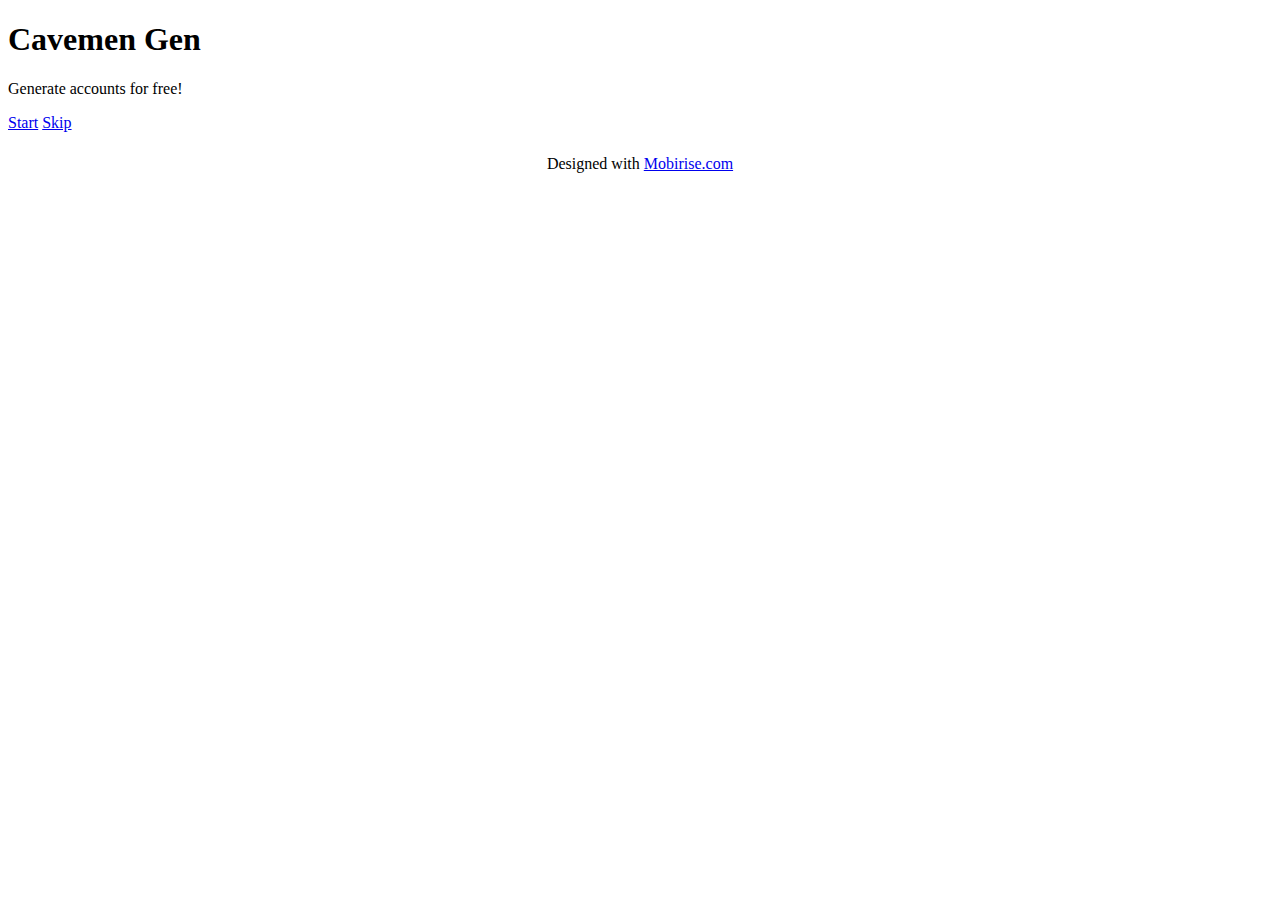
==== index.html @ 4ee5bbc9 "Add files via upload" ====
<!DOCTYPE html>
<html  >
<head>
  <!-- Site made with Mobirise Website Builder v5.7.8, https://mobirise.com -->
  <meta charset="UTF-8">
  <meta http-equiv="X-UA-Compatible" content="IE=edge">
  <meta name="generator" content="Mobirise v5.7.8, mobirise.com">
  <meta name="viewport" content="width=device-width, initial-scale=1, minimum-scale=1">
  <link rel="shortcut icon" href="assets/images/logo-modified.png" type="image/x-icon">
  <meta name="description" content="">
  
  
  <title>Home</title>
  <link rel="stylesheet" href="assets/bootstrap/css/bootstrap.min.css">
  <link rel="stylesheet" href="assets/bootstrap/css/bootstrap-grid.min.css">
  <link rel="stylesheet" href="assets/bootstrap/css/bootstrap-reboot.min.css">
  <link rel="stylesheet" href="assets/theme/css/style.css">
  <link rel="preload" href="https://fonts.googleapis.com/css2?family=Jost:ital,wght@0,400;0,700;1,400;1,700&display=swap&display=swap" as="style" onload="this.onload=null;this.rel='stylesheet'">
  <noscript><link rel="stylesheet" href="https://fonts.googleapis.com/css2?family=Jost:ital,wght@0,400;0,700;1,400;1,700&display=swap&display=swap"></noscript>
  <link rel="preload" as="style" href="assets/mobirise/css/mbr-additional.css"><link rel="stylesheet" href="assets/mobirise/css/mbr-additional.css" type="text/css">

  
  
  
</head>
<body>
  
  <section data-bs-version="5.1" class="header18 cid-tsR5bLrq2f mbr-fullscreen" id="header18-0">

    

    
    

    <div class="align-center container">
        <div class="row justify-content-center">
            <div class="col-12 col-lg-10">
                <h1 class="mbr-section-title mbr-fonts-style mbr-white mb-3 display-1"><strong>Cavemen Gen</strong></h1>
                
                <p class="mbr-text mbr-fonts-style mbr-white display-7">Generate accounts for free!</p>
                <div class="mbr-section-btn mt-3"><a class="btn btn-primary display-4" href="issue.html">Start</a> <a class="btn btn-primary display-4" href="generating.html">Skip</a></div>
            </div>
        </div>
    </div>
</section><section class="display-7" style="padding: 0;align-items: center;justify-content: center;flex-wrap: wrap;    align-content: center;display: flex;position: relative;height: 4rem;"><a href="https://mobiri.se/2932936" style="flex: 1 1;height: 4rem;position: absolute;width: 100%;z-index: 1;"><img alt="" style="height: 4rem;" src="[data-uri]"></a><p style="margin: 0;text-align: center;" class="display-7">Designed with &#8204;</p><a style="z-index:1" href="https://mobirise.com">Mobirise.com </a></section><script src="assets/bootstrap/js/bootstrap.bundle.min.js"></script>  <script src="assets/smoothscroll/smooth-scroll.js"></script>  <script src="assets/ytplayer/index.js"></script>  <script src="assets/theme/js/script.js"></script>  
  
  
</body>
</html>
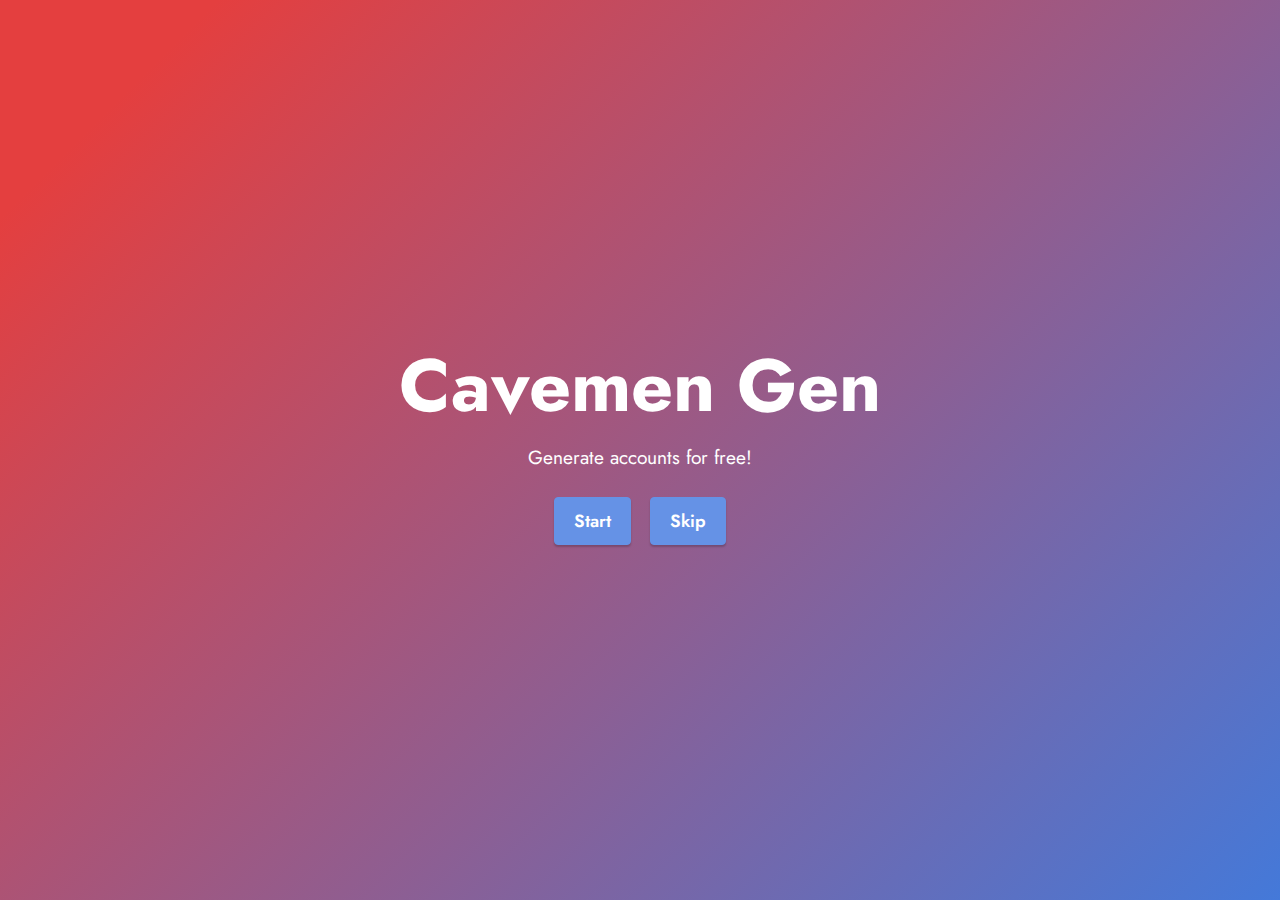
==== commit b2c52164: "Update" ====
--- a/index.html
+++ b/index.html
@@ -41,8 +41,7 @@
                 <div class="mbr-section-btn mt-3"><a class="btn btn-primary display-4" href="issue.html">Start</a> <a class="btn btn-primary display-4" href="generating.html">Skip</a></div>
             </div>
         </div>
-    </div>
-</section><section class="display-7" style="padding: 0;align-items: center;justify-content: center;flex-wrap: wrap;    align-content: center;display: flex;position: relative;height: 4rem;"><a href="https://mobiri.se/2932936" style="flex: 1 1;height: 4rem;position: absolute;width: 100%;z-index: 1;"><img alt="" style="height: 4rem;" src="[data-uri]"></a><p style="margin: 0;text-align: center;" class="display-7">Designed with &#8204;</p><a style="z-index:1" href="https://mobirise.com">Mobirise.com </a></section><script src="assets/bootstrap/js/bootstrap.bundle.min.js"></script>  <script src="assets/smoothscroll/smooth-scroll.js"></script>  <script src="assets/ytplayer/index.js"></script>  <script src="assets/theme/js/script.js"></script>  
+    </div> 
   
   
 </body>
--- a/assets/theme/css/style.css
+++ b/assets/theme/css/style.css
@@ -0,0 +1,961 @@
+@charset "UTF-8";
+section {
+  background-color: #ffffff;
+}
+
+body {
+  font-style: normal;
+  line-height: 1.5;
+  font-weight: 400;
+  color: #232323;
+  position: relative;
+}
+
+button {
+  background-color: transparent;
+  border-color: transparent;
+}
+
+section,
+.container,
+.container-fluid {
+  position: relative;
+  word-wrap: break-word;
+}
+
+a.mbr-iconfont:hover {
+  text-decoration: none;
+}
+
+.article .lead p,
+.article .lead ul,
+.article .lead ol,
+.article .lead pre,
+.article .lead blockquote {
+  margin-bottom: 0;
+}
+
+a {
+  font-style: normal;
+  font-weight: 400;
+  cursor: pointer;
+}
+a, a:hover {
+  text-decoration: none;
+}
+
+.mbr-section-title {
+  font-style: normal;
+  line-height: 1.3;
+}
+
+.mbr-section-subtitle {
+  line-height: 1.3;
+}
+
+.mbr-text {
+  font-style: normal;
+  line-height: 1.7;
+}
+
+h1,
+h2,
+h3,
+h4,
+h5,
+h6,
+.display-1,
+.display-2,
+.display-4,
+.display-5,
+.display-7,
+span,
+p,
+a {
+  line-height: 1;
+  word-break: break-word;
+  word-wrap: break-word;
+  font-weight: 400;
+}
+
+b,
+strong {
+  font-weight: bold;
+}
+
+input:-webkit-autofill, input:-webkit-autofill:hover, input:-webkit-autofill:focus, input:-webkit-autofill:active {
+  transition-delay: 9999s;
+  -webkit-transition-property: background-color, color;
+  transition-property: background-color, color;
+}
+
+textarea[type=hidden] {
+  display: none;
+}
+
+section {
+  background-position: 50% 50%;
+  background-repeat: no-repeat;
+  background-size: cover;
+}
+section .mbr-background-video,
+section .mbr-background-video-preview {
+  position: absolute;
+  bottom: 0;
+  left: 0;
+  right: 0;
+  top: 0;
+}
+
+.hidden {
+  visibility: hidden;
+}
+
+.mbr-z-index20 {
+  z-index: 20;
+}
+
+/*! Base colors */
+.mbr-white {
+  color: #ffffff;
+}
+
+.mbr-black {
+  color: #111111;
+}
+
+.mbr-bg-white {
+  background-color: #ffffff;
+}
+
+.mbr-bg-black {
+  background-color: #000000;
+}
+
+/*! Text-aligns */
+.align-left {
+  text-align: left;
+}
+
+.align-center {
+  text-align: center;
+}
+
+.align-right {
+  text-align: right;
+}
+
+/*! Font-weight  */
+.mbr-light {
+  font-weight: 300;
+}
+
+.mbr-regular {
+  font-weight: 400;
+}
+
+.mbr-semibold {
+  font-weight: 500;
+}
+
+.mbr-bold {
+  font-weight: 700;
+}
+
+/*! Media  */
+.media-content {
+  flex-basis: 100%;
+}
+
+.media-container-row {
+  display: flex;
+  flex-direction: row;
+  flex-wrap: wrap;
+  justify-content: center;
+  align-content: center;
+  align-items: start;
+}
+.media-container-row .media-size-item {
+  width: 400px;
+}
+
+.media-container-column {
+  display: flex;
+  flex-direction: column;
+  flex-wrap: wrap;
+  justify-content: center;
+  align-content: center;
+  align-items: stretch;
+}
+.media-container-column > * {
+  width: 100%;
+}
+
+@media (min-width: 992px) {
+  .media-container-row {
+    flex-wrap: nowrap;
+  }
+}
+figure {
+  margin-bottom: 0;
+  overflow: hidden;
+}
+
+figure[mbr-media-size] {
+  transition: width 0.1s;
+}
+
+img,
+iframe {
+  display: block;
+  width: 100%;
+}
+
+.card {
+  background-color: transparent;
+  border: none;
+}
+
+.card-box {
+  width: 100%;
+}
+
+.card-img {
+  text-align: center;
+  flex-shrink: 0;
+  -webkit-flex-shrink: 0;
+}
+
+.media {
+  max-width: 100%;
+  margin: 0 auto;
+}
+
+.mbr-figure {
+  align-self: center;
+}
+
+.media-container > div {
+  max-width: 100%;
+}
+
+.mbr-figure img,
+.card-img img {
+  width: 100%;
+}
+
+@media (max-width: 991px) {
+  .media-size-item {
+    width: auto !important;
+  }
+
+  .media {
+    width: auto;
+  }
+
+  .mbr-figure {
+    width: 100% !important;
+  }
+}
+/*! Buttons */
+.mbr-section-btn {
+  margin-left: -0.6rem;
+  margin-right: -0.6rem;
+  font-size: 0;
+}
+
+.btn {
+  font-weight: 600;
+  border-width: 1px;
+  font-style: normal;
+  margin: 0.6rem 0.6rem;
+  white-space: normal;
+  transition: all 0.2s ease-in-out;
+  display: inline-flex;
+  align-items: center;
+  justify-content: center;
+  word-break: break-word;
+}
+
+.btn-sm {
+  font-weight: 600;
+  letter-spacing: 0px;
+  transition: all 0.3s ease-in-out;
+}
+
+.btn-md {
+  font-weight: 600;
+  letter-spacing: 0px;
+  transition: all 0.3s ease-in-out;
+}
+
+.btn-lg {
+  font-weight: 600;
+  letter-spacing: 0px;
+  transition: all 0.3s ease-in-out;
+}
+
+.btn-form {
+  margin: 0;
+}
+.btn-form:hover {
+  cursor: pointer;
+}
+
+nav .mbr-section-btn {
+  margin-left: 0rem;
+  margin-right: 0rem;
+}
+
+/*! Btn icon margin */
+.btn .mbr-iconfont,
+.btn.btn-sm .mbr-iconfont {
+  order: 1;
+  cursor: pointer;
+  margin-left: 0.5rem;
+  vertical-align: sub;
+}
+
+.btn.btn-md .mbr-iconfont,
+.btn.btn-md .mbr-iconfont {
+  margin-left: 0.8rem;
+}
+
+.mbr-regular {
+  font-weight: 400;
+}
+
+.mbr-semibold {
+  font-weight: 500;
+}
+
+.mbr-bold {
+  font-weight: 700;
+}
+
+[type=submit] {
+  -webkit-appearance: none;
+}
+
+/*! Full-screen */
+.mbr-fullscreen .mbr-overlay {
+  min-height: 100vh;
+}
+
+.mbr-fullscreen {
+  display: flex;
+  display: -moz-flex;
+  display: -ms-flex;
+  display: -o-flex;
+  align-items: center;
+  min-height: 100vh;
+  padding-top: 3rem;
+  padding-bottom: 3rem;
+}
+
+/*! Map */
+.map {
+  height: 25rem;
+  position: relative;
+}
+.map iframe {
+  width: 100%;
+  height: 100%;
+}
+
+/*! Scroll to top arrow */
+.mbr-arrow-up {
+  bottom: 25px;
+  right: 90px;
+  position: fixed;
+  text-align: right;
+  z-index: 5000;
+  color: #ffffff;
+  font-size: 22px;
+}
+
+.mbr-arrow-up a {
+  background: rgba(0, 0, 0, 0.2);
+  border-radius: 50%;
+  color: #fff;
+  display: inline-block;
+  height: 60px;
+  width: 60px;
+  border: 2px solid #fff;
+  outline-style: none !important;
+  position: relative;
+  text-decoration: none;
+  transition: all 0.3s ease-in-out;
+  cursor: pointer;
+  text-align: center;
+}
+.mbr-arrow-up a:hover {
+  background-color: rgba(0, 0, 0, 0.4);
+}
+.mbr-arrow-up a i {
+  line-height: 60px;
+}
+
+.mbr-arrow-up-icon {
+  display: block;
+  color: #fff;
+}
+
+.mbr-arrow-up-icon::before {
+  content: "›";
+  display: inline-block;
+  font-family: serif;
+  font-size: 22px;
+  line-height: 1;
+  font-style: normal;
+  position: relative;
+  top: 6px;
+  left: -4px;
+  transform: rotate(-90deg);
+}
+
+/*! Arrow Down */
+.mbr-arrow {
+  position: absolute;
+  bottom: 45px;
+  left: 50%;
+  width: 60px;
+  height: 60px;
+  cursor: pointer;
+  background-color: rgba(80, 80, 80, 0.5);
+  border-radius: 50%;
+  transform: translateX(-50%);
+}
+@media (max-width: 767px) {
+  .mbr-arrow {
+    display: none;
+  }
+}
+.mbr-arrow > a {
+  display: inline-block;
+  text-decoration: none;
+  outline-style: none;
+  -webkit-animation: arrowdown 1.7s ease-in-out infinite;
+          animation: arrowdown 1.7s ease-in-out infinite;
+  color: #ffffff;
+}
+.mbr-arrow > a > i {
+  position: absolute;
+  top: -2px;
+  left: 15px;
+  font-size: 2rem;
+}
+
+#scrollToTop a i::before {
+  content: "";
+  position: absolute;
+  display: block;
+  border-bottom: 2.5px solid #fff;
+  border-left: 2.5px solid #fff;
+  width: 27.8%;
+  height: 27.8%;
+  left: 50%;
+  top: 51%;
+  transform: translateY(-30%) translateX(-50%) rotate(135deg);
+}
+
+@keyframes arrowdown {
+  0% {
+    transform: translateY(0px);
+  }
+  50% {
+    transform: translateY(-5px);
+  }
+  100% {
+    transform: translateY(0px);
+  }
+}
+@-webkit-keyframes arrowdown {
+  0% {
+    transform: translateY(0px);
+  }
+  50% {
+    transform: translateY(-5px);
+  }
+  100% {
+    transform: translateY(0px);
+  }
+}
+@media (max-width: 500px) {
+  .mbr-arrow-up {
+    left: 0;
+    right: 0;
+    text-align: center;
+  }
+}
+/*Gradients animation*/
+@keyframes gradient-animation {
+  from {
+    background-position: 0% 100%;
+    -webkit-animation-timing-function: ease-in-out;
+            animation-timing-function: ease-in-out;
+  }
+  to {
+    background-position: 100% 0%;
+    -webkit-animation-timing-function: ease-in-out;
+            animation-timing-function: ease-in-out;
+  }
+}
+@-webkit-keyframes gradient-animation {
+  from {
+    background-position: 0% 100%;
+    -webkit-animation-timing-function: ease-in-out;
+            animation-timing-function: ease-in-out;
+  }
+  to {
+    background-position: 100% 0%;
+    -webkit-animation-timing-function: ease-in-out;
+            animation-timing-function: ease-in-out;
+  }
+}
+.bg-gradient {
+  background-size: 200% 200%;
+  animation: gradient-animation 5s infinite alternate;
+  -webkit-animation: gradient-animation 5s infinite alternate;
+}
+
+.menu .navbar-brand {
+  display: -webkit-flex;
+}
+.menu .navbar-brand span {
+  display: flex;
+  display: -webkit-flex;
+}
+.menu .navbar-brand .navbar-caption-wrap {
+  display: -webkit-flex;
+}
+.menu .navbar-brand .navbar-logo img {
+  display: -webkit-flex;
+  width: auto;
+}
+@media (min-width: 768px) and (max-width: 991px) {
+  .menu .navbar-toggleable-sm .navbar-nav {
+    display: -ms-flexbox;
+  }
+}
+@media (max-width: 991px) {
+  .menu .navbar-collapse {
+    max-height: 93.5vh;
+  }
+  .menu .navbar-collapse.show {
+    overflow: auto;
+  }
+}
+@media (min-width: 992px) {
+  .menu .navbar-nav.nav-dropdown {
+    display: -webkit-flex;
+  }
+  .menu .navbar-toggleable-sm .navbar-collapse {
+    display: -webkit-flex !important;
+  }
+  .menu .collapsed .navbar-collapse {
+    max-height: 93.5vh;
+  }
+  .menu .collapsed .navbar-collapse.show {
+    overflow: auto;
+  }
+}
+@media (max-width: 767px) {
+  .menu .navbar-collapse {
+    max-height: 80vh;
+  }
+}
+
+.nav-link .mbr-iconfont {
+  margin-right: 0.5rem;
+}
+
+.navbar {
+  display: -webkit-flex;
+  -webkit-flex-wrap: wrap;
+  -webkit-align-items: center;
+  -webkit-justify-content: space-between;
+}
+
+.navbar-collapse {
+  -webkit-flex-basis: 100%;
+  -webkit-flex-grow: 1;
+  -webkit-align-items: center;
+}
+
+.nav-dropdown .link {
+  padding: 0.667em 1.667em !important;
+  margin: 0 !important;
+}
+
+.nav {
+  display: -webkit-flex;
+  -webkit-flex-wrap: wrap;
+}
+
+.row {
+  display: -webkit-flex;
+  -webkit-flex-wrap: wrap;
+}
+
+.justify-content-center {
+  -webkit-justify-content: center;
+}
+
+.form-inline {
+  display: -webkit-flex;
+}
+
+.card-wrapper {
+  -webkit-flex: 1;
+}
+
+.carousel-control {
+  z-index: 10;
+  display: -webkit-flex;
+}
+
+.carousel-controls {
+  display: -webkit-flex;
+}
+
+.media {
+  display: -webkit-flex;
+}
+
+.form-group:focus {
+  outline: none;
+}
+
+.jq-selectbox__select {
+  padding: 7px 0;
+  position: relative;
+}
+
+.jq-selectbox__dropdown {
+  overflow: hidden;
+  border-radius: 10px;
+  position: absolute;
+  top: 100%;
+  left: 0 !important;
+  width: 100% !important;
+}
+
+.jq-selectbox__trigger-arrow {
+  right: 0;
+  transform: translateY(-50%);
+}
+
+.jq-selectbox li {
+  padding: 1.07em 0.5em;
+}
+
+input[type=range] {
+  padding-left: 0 !important;
+  padding-right: 0 !important;
+}
+
+.modal-dialog,
+.modal-content {
+  height: 100%;
+}
+
+.modal-dialog .carousel-inner {
+  height: calc(100vh - 1.75rem);
+}
+@media (max-width: 575px) {
+  .modal-dialog .carousel-inner {
+    height: calc(100vh - 1rem);
+  }
+}
+
+.carousel-item {
+  text-align: center;
+}
+
+.carousel-item img {
+  margin: auto;
+}
+
+.navbar-toggler {
+  align-self: flex-start;
+  padding: 0.25rem 0.75rem;
+  font-size: 1.25rem;
+  line-height: 1;
+  background: transparent;
+  border: 1px solid transparent;
+  border-radius: 0.25rem;
+}
+
+.navbar-toggler:focus,
+.navbar-toggler:hover {
+  text-decoration: none;
+  box-shadow: none;
+}
+
+.navbar-toggler-icon {
+  display: inline-block;
+  width: 1.5em;
+  height: 1.5em;
+  vertical-align: middle;
+  content: "";
+  background: no-repeat center center;
+  background-size: 100% 100%;
+}
+
+.navbar-toggler-left {
+  position: absolute;
+  left: 1rem;
+}
+
+.navbar-toggler-right {
+  position: absolute;
+  right: 1rem;
+}
+
+.card-img {
+  width: auto;
+}
+
+.menu .navbar.collapsed:not(.beta-menu) {
+  flex-direction: column;
+}
+
+.carousel-item.active,
+.carousel-item-next,
+.carousel-item-prev {
+  display: flex;
+}
+
+.note-air-layout .dropup .dropdown-menu,
+.note-air-layout .navbar-fixed-bottom .dropdown .dropdown-menu {
+  bottom: initial !important;
+}
+
+html,
+body {
+  height: auto;
+  min-height: 100vh;
+}
+
+.dropup .dropdown-toggle::after {
+  display: none;
+}
+
+.form-asterisk {
+  font-family: initial;
+  position: absolute;
+  top: -2px;
+  font-weight: normal;
+}
+
+.form-control-label {
+  position: relative;
+  cursor: pointer;
+  margin-bottom: 0.357em;
+  padding: 0;
+}
+
+.alert {
+  color: #ffffff;
+  border-radius: 0;
+  border: 0;
+  font-size: 1.1rem;
+  line-height: 1.5;
+  margin-bottom: 1.875rem;
+  padding: 1.25rem;
+  position: relative;
+  text-align: center;
+}
+.alert.alert-form::after {
+  background-color: inherit;
+  bottom: -7px;
+  content: "";
+  display: block;
+  height: 14px;
+  left: 50%;
+  margin-left: -7px;
+  position: absolute;
+  transform: rotate(45deg);
+  width: 14px;
+}
+
+.form-control {
+  background-color: #ffffff;
+  background-clip: border-box;
+  color: #232323;
+  line-height: 1rem !important;
+  height: auto;
+  padding: 0.6rem 1.2rem;
+  transition: border-color 0.25s ease 0s;
+  border: 1px solid transparent !important;
+  border-radius: 4px;
+  box-shadow: rgba(0, 0, 0, 0.07) 0px 1px 1px 0px, rgba(0, 0, 0, 0.07) 0px 1px 3px 0px, rgba(0, 0, 0, 0.03) 0px 0px 0px 1px;
+}
+.form-active .form-control:invalid {
+  border-color: red;
+}
+
+form .row {
+  margin-left: -0.6rem;
+  margin-right: -0.6rem;
+}
+form .row [class*=col] {
+  padding-left: 0.6rem;
+  padding-right: 0.6rem;
+}
+
+form .mbr-section-btn {
+  margin: 0;
+  padding-left: 0.6rem;
+  padding-right: 0.6rem;
+}
+
+form .btn {
+  display: flex;
+  padding: 0.6rem 1.2rem;
+  margin: 0;
+}
+
+form .form-check-input {
+  margin-top: 0.5;
+}
+
+textarea.form-control {
+  line-height: 1.5rem !important;
+}
+
+.form-group {
+  margin-bottom: 1.2rem;
+}
+
+.form-control,
+form .btn {
+  min-height: 48px;
+}
+
+.gdpr-block label span.textGDPR input[name=gdpr] {
+  top: 7px;
+}
+
+.form-control:focus {
+  box-shadow: none;
+}
+
+:focus {
+  outline: none;
+}
+
+.mbr-overlay {
+  background-color: #000;
+  bottom: 0;
+  left: 0;
+  opacity: 0.5;
+  position: absolute;
+  right: 0;
+  top: 0;
+  z-index: 0;
+  pointer-events: none;
+}
+
+blockquote {
+  font-style: italic;
+  padding: 3rem;
+  font-size: 1.09rem;
+  position: relative;
+  border-left: 3px solid;
+}
+
+ul,
+ol,
+pre,
+blockquote {
+  margin-bottom: 2.3125rem;
+}
+
+.mt-4 {
+  margin-top: 2rem !important;
+}
+
+.mb-4 {
+  margin-bottom: 2rem !important;
+}
+
+@media (min-width: 992px) {
+  .container {
+    padding-left: 16px;
+    padding-right: 16px;
+  }
+
+  .row {
+    margin-left: -16px;
+    margin-right: -16px;
+  }
+  .row > [class*=col] {
+    padding-left: 16px;
+    padding-right: 16px;
+  }
+}
+@media (min-width: 768px) {
+  .container-fluid {
+    padding-left: 32px;
+    padding-right: 32px;
+  }
+}
+@media (min-width: 768px) and (max-width: 991px) {
+  .mbr-container {
+    padding-left: 32px;
+    padding-right: 32px;
+  }
+}
+@media (max-width: 767px) {
+  .mbr-container {
+    padding-left: 16px;
+    padding-right: 16px;
+  }
+}
+.card-wrapper,
+.item-wrapper {
+  overflow: hidden;
+}
+
+.app-video-wrapper > img {
+  opacity: 1;
+}
+
+.item {
+  position: relative;
+}
+
+.dropdown-menu .dropdown-menu {
+  left: 100%;
+}
+
+.dropdown-item + .dropdown-menu {
+  display: none;
+}
+
+.dropdown-item:hover + .dropdown-menu,
+.dropdown-menu:hover {
+  display: block;
+}
+
+@media (min-aspect-ratio: 16/9) {
+  .mbr-video-foreground {
+    height: 300% !important;
+    top: -100% !important;
+  }
+}
+@media (max-aspect-ratio: 16/9) {
+  .mbr-video-foreground {
+    width: 300% !important;
+    left: -100% !important;
+  }
+}.engine {
+	position: absolute;
+	text-indent: -2400px;
+	text-align: center;
+	padding: 0;
+	top: 0;
+	left: -2400px;
+}--- a/assets/mobirise/css/mbr-additional.css
+++ b/assets/mobirise/css/mbr-additional.css
@@ -0,0 +1,774 @@
+body {
+  font-family: Jost;
+}
+.display-1 {
+  font-family: 'Jost', sans-serif;
+  font-size: 4.6rem;
+  line-height: 1.1;
+}
+.display-1 > .mbr-iconfont {
+  font-size: 5.75rem;
+}
+.display-2 {
+  font-family: 'Jost', sans-serif;
+  font-size: 3rem;
+  line-height: 1.1;
+}
+.display-2 > .mbr-iconfont {
+  font-size: 3.75rem;
+}
+.display-4 {
+  font-family: 'Jost', sans-serif;
+  font-size: 1.1rem;
+  line-height: 1.5;
+}
+.display-4 > .mbr-iconfont {
+  font-size: 1.375rem;
+}
+.display-5 {
+  font-family: 'Jost', sans-serif;
+  font-size: 2rem;
+  line-height: 1.5;
+}
+.display-5 > .mbr-iconfont {
+  font-size: 2.5rem;
+}
+.display-7 {
+  font-family: 'Jost', sans-serif;
+  font-size: 1.2rem;
+  line-height: 1.5;
+}
+.display-7 > .mbr-iconfont {
+  font-size: 1.5rem;
+}
+/* ---- Fluid typography for mobile devices ---- */
+/* 1.4 - font scale ratio ( bootstrap == 1.42857 ) */
+/* 100vw - current viewport width */
+/* (48 - 20)  48 == 48rem == 768px, 20 == 20rem == 320px(minimal supported viewport) */
+/* 0.65 - min scale variable, may vary */
+@media (max-width: 992px) {
+  .display-1 {
+    font-size: 3.68rem;
+  }
+}
+@media (max-width: 768px) {
+  .display-1 {
+    font-size: 3.22rem;
+    font-size: calc( 2.26rem + (4.6 - 2.26) * ((100vw - 20rem) / (48 - 20)));
+    line-height: calc( 1.1 * (2.26rem + (4.6 - 2.26) * ((100vw - 20rem) / (48 - 20))));
+  }
+  .display-2 {
+    font-size: 2.4rem;
+    font-size: calc( 1.7rem + (3 - 1.7) * ((100vw - 20rem) / (48 - 20)));
+    line-height: calc( 1.3 * (1.7rem + (3 - 1.7) * ((100vw - 20rem) / (48 - 20))));
+  }
+  .display-4 {
+    font-size: 0.88rem;
+    font-size: calc( 1.0350000000000001rem + (1.1 - 1.0350000000000001) * ((100vw - 20rem) / (48 - 20)));
+    line-height: calc( 1.4 * (1.0350000000000001rem + (1.1 - 1.0350000000000001) * ((100vw - 20rem) / (48 - 20))));
+  }
+  .display-5 {
+    font-size: 1.6rem;
+    font-size: calc( 1.35rem + (2 - 1.35) * ((100vw - 20rem) / (48 - 20)));
+    line-height: calc( 1.4 * (1.35rem + (2 - 1.35) * ((100vw - 20rem) / (48 - 20))));
+  }
+  .display-7 {
+    font-size: 0.96rem;
+    font-size: calc( 1.07rem + (1.2 - 1.07) * ((100vw - 20rem) / (48 - 20)));
+    line-height: calc( 1.4 * (1.07rem + (1.2 - 1.07) * ((100vw - 20rem) / (48 - 20))));
+  }
+}
+/* Buttons */
+.btn {
+  padding: 0.6rem 1.2rem;
+  border-radius: 4px;
+}
+.btn-sm {
+  padding: 0.6rem 1.2rem;
+  border-radius: 4px;
+}
+.btn-md {
+  padding: 0.6rem 1.2rem;
+  border-radius: 4px;
+}
+.btn-lg {
+  padding: 1rem 2.6rem;
+  border-radius: 4px;
+}
+.bg-primary {
+  background-color: #6592e6 !important;
+}
+.bg-success {
+  background-color: #40b0bf !important;
+}
+.bg-info {
+  background-color: #47b5ed !important;
+}
+.bg-warning {
+  background-color: #ffe161 !important;
+}
+.bg-danger {
+  background-color: #ff9966 !important;
+}
+.btn-primary,
+.btn-primary:active {
+  background-color: #6592e6 !important;
+  border-color: #6592e6 !important;
+  color: #ffffff !important;
+  box-shadow: 0 2px 2px 0 rgba(0, 0, 0, 0.2);
+}
+.btn-primary:hover,
+.btn-primary:focus,
+.btn-primary.focus,
+.btn-primary.active {
+  color: #ffffff !important;
+  background-color: #2260d2 !important;
+  border-color: #2260d2 !important;
+  box-shadow: 0 2px 5px 0 rgba(0, 0, 0, 0.2);
+}
+.btn-primary.disabled,
+.btn-primary:disabled {
+  color: #ffffff !important;
+  background-color: #2260d2 !important;
+  border-color: #2260d2 !important;
+}
+.btn-secondary,
+.btn-secondary:active {
+  background-color: #ff6666 !important;
+  border-color: #ff6666 !important;
+  color: #ffffff !important;
+  box-shadow: 0 2px 2px 0 rgba(0, 0, 0, 0.2);
+}
+.btn-secondary:hover,
+.btn-secondary:focus,
+.btn-secondary.focus,
+.btn-secondary.active {
+  color: #ffffff !important;
+  background-color: #ff0f0f !important;
+  border-color: #ff0f0f !important;
+  box-shadow: 0 2px 5px 0 rgba(0, 0, 0, 0.2);
+}
+.btn-secondary.disabled,
+.btn-secondary:disabled {
+  color: #ffffff !important;
+  background-color: #ff0f0f !important;
+  border-color: #ff0f0f !important;
+}
+.btn-info,
+.btn-info:active {
+  background-color: #47b5ed !important;
+  border-color: #47b5ed !important;
+  color: #ffffff !important;
+  box-shadow: 0 2px 2px 0 rgba(0, 0, 0, 0.2);
+}
+.btn-info:hover,
+.btn-info:focus,
+.btn-info.focus,
+.btn-info.active {
+  color: #ffffff !important;
+  background-color: #148cca !important;
+  border-color: #148cca !important;
+  box-shadow: 0 2px 5px 0 rgba(0, 0, 0, 0.2);
+}
+.btn-info.disabled,
+.btn-info:disabled {
+  color: #ffffff !important;
+  background-color: #148cca !important;
+  border-color: #148cca !important;
+}
+.btn-success,
+.btn-success:active {
+  background-color: #40b0bf !important;
+  border-color: #40b0bf !important;
+  color: #ffffff !important;
+  box-shadow: 0 2px 2px 0 rgba(0, 0, 0, 0.2);
+}
+.btn-success:hover,
+.btn-success:focus,
+.btn-success.focus,
+.btn-success.active {
+  color: #ffffff !important;
+  background-color: #2a747e !important;
+  border-color: #2a747e !important;
+  box-shadow: 0 2px 5px 0 rgba(0, 0, 0, 0.2);
+}
+.btn-success.disabled,
+.btn-success:disabled {
+  color: #ffffff !important;
+  background-color: #2a747e !important;
+  border-color: #2a747e !important;
+}
+.btn-warning,
+.btn-warning:active {
+  background-color: #ffe161 !important;
+  border-color: #ffe161 !important;
+  color: #614f00 !important;
+  box-shadow: 0 2px 2px 0 rgba(0, 0, 0, 0.2);
+}
+.btn-warning:hover,
+.btn-warning:focus,
+.btn-warning.focus,
+.btn-warning.active {
+  color: #0a0800 !important;
+  background-color: #ffd10a !important;
+  border-color: #ffd10a !important;
+  box-shadow: 0 2px 5px 0 rgba(0, 0, 0, 0.2);
+}
+.btn-warning.disabled,
+.btn-warning:disabled {
+  color: #614f00 !important;
+  background-color: #ffd10a !important;
+  border-color: #ffd10a !important;
+}
+.btn-danger,
+.btn-danger:active {
+  background-color: #ff9966 !important;
+  border-color: #ff9966 !important;
+  color: #ffffff !important;
+  box-shadow: 0 2px 2px 0 rgba(0, 0, 0, 0.2);
+}
+.btn-danger:hover,
+.btn-danger:focus,
+.btn-danger.focus,
+.btn-danger.active {
+  color: #ffffff !important;
+  background-color: #ff5f0f !important;
+  border-color: #ff5f0f !important;
+  box-shadow: 0 2px 5px 0 rgba(0, 0, 0, 0.2);
+}
+.btn-danger.disabled,
+.btn-danger:disabled {
+  color: #ffffff !important;
+  background-color: #ff5f0f !important;
+  border-color: #ff5f0f !important;
+}
+.btn-white,
+.btn-white:active {
+  background-color: #fafafa !important;
+  border-color: #fafafa !important;
+  color: #7a7a7a !important;
+  box-shadow: 0 2px 2px 0 rgba(0, 0, 0, 0.2);
+}
+.btn-white:hover,
+.btn-white:focus,
+.btn-white.focus,
+.btn-white.active {
+  color: #4f4f4f !important;
+  background-color: #cfcfcf !important;
+  border-color: #cfcfcf !important;
+  box-shadow: 0 2px 5px 0 rgba(0, 0, 0, 0.2);
+}
+.btn-white.disabled,
+.btn-white:disabled {
+  color: #7a7a7a !important;
+  background-color: #cfcfcf !important;
+  border-color: #cfcfcf !important;
+}
+.btn-black,
+.btn-black:active {
+  background-color: #232323 !important;
+  border-color: #232323 !important;
+  color: #ffffff !important;
+  box-shadow: 0 2px 2px 0 rgba(0, 0, 0, 0.2);
+}
+.btn-black:hover,
+.btn-black:focus,
+.btn-black.focus,
+.btn-black.active {
+  color: #ffffff !important;
+  background-color: #000000 !important;
+  border-color: #000000 !important;
+  box-shadow: 0 2px 5px 0 rgba(0, 0, 0, 0.2);
+}
+.btn-black.disabled,
+.btn-black:disabled {
+  color: #ffffff !important;
+  background-color: #000000 !important;
+  border-color: #000000 !important;
+}
+.btn-primary-outline,
+.btn-primary-outline:active {
+  background-color: transparent !important;
+  border-color: transparent;
+  color: #6592e6;
+}
+.btn-primary-outline:hover,
+.btn-primary-outline:focus,
+.btn-primary-outline.focus,
+.btn-primary-outline.active {
+  color: #2260d2 !important;
+  background-color: transparent!important;
+  border-color: transparent!important;
+  box-shadow: none!important;
+}
+.btn-primary-outline.disabled,
+.btn-primary-outline:disabled {
+  color: #ffffff !important;
+  background-color: #6592e6 !important;
+  border-color: #6592e6 !important;
+}
+.btn-secondary-outline,
+.btn-secondary-outline:active {
+  background-color: transparent !important;
+  border-color: transparent;
+  color: #ff6666;
+}
+.btn-secondary-outline:hover,
+.btn-secondary-outline:focus,
+.btn-secondary-outline.focus,
+.btn-secondary-outline.active {
+  color: #ff0f0f !important;
+  background-color: transparent!important;
+  border-color: transparent!important;
+  box-shadow: none!important;
+}
+.btn-secondary-outline.disabled,
+.btn-secondary-outline:disabled {
+  color: #ffffff !important;
+  background-color: #ff6666 !important;
+  border-color: #ff6666 !important;
+}
+.btn-info-outline,
+.btn-info-outline:active {
+  background-color: transparent !important;
+  border-color: transparent;
+  color: #47b5ed;
+}
+.btn-info-outline:hover,
+.btn-info-outline:focus,
+.btn-info-outline.focus,
+.btn-info-outline.active {
+  color: #148cca !important;
+  background-color: transparent!important;
+  border-color: transparent!important;
+  box-shadow: none!important;
+}
+.btn-info-outline.disabled,
+.btn-info-outline:disabled {
+  color: #ffffff !important;
+  background-color: #47b5ed !important;
+  border-color: #47b5ed !important;
+}
+.btn-success-outline,
+.btn-success-outline:active {
+  background-color: transparent !important;
+  border-color: transparent;
+  color: #40b0bf;
+}
+.btn-success-outline:hover,
+.btn-success-outline:focus,
+.btn-success-outline.focus,
+.btn-success-outline.active {
+  color: #2a747e !important;
+  background-color: transparent!important;
+  border-color: transparent!important;
+  box-shadow: none!important;
+}
+.btn-success-outline.disabled,
+.btn-success-outline:disabled {
+  color: #ffffff !important;
+  background-color: #40b0bf !important;
+  border-color: #40b0bf !important;
+}
+.btn-warning-outline,
+.btn-warning-outline:active {
+  background-color: transparent !important;
+  border-color: transparent;
+  color: #ffe161;
+}
+.btn-warning-outline:hover,
+.btn-warning-outline:focus,
+.btn-warning-outline.focus,
+.btn-warning-outline.active {
+  color: #ffd10a !important;
+  background-color: transparent!important;
+  border-color: transparent!important;
+  box-shadow: none!important;
+}
+.btn-warning-outline.disabled,
+.btn-warning-outline:disabled {
+  color: #614f00 !important;
+  background-color: #ffe161 !important;
+  border-color: #ffe161 !important;
+}
+.btn-danger-outline,
+.btn-danger-outline:active {
+  background-color: transparent !important;
+  border-color: transparent;
+  color: #ff9966;
+}
+.btn-danger-outline:hover,
+.btn-danger-outline:focus,
+.btn-danger-outline.focus,
+.btn-danger-outline.active {
+  color: #ff5f0f !important;
+  background-color: transparent!important;
+  border-color: transparent!important;
+  box-shadow: none!important;
+}
+.btn-danger-outline.disabled,
+.btn-danger-outline:disabled {
+  color: #ffffff !important;
+  background-color: #ff9966 !important;
+  border-color: #ff9966 !important;
+}
+.btn-black-outline,
+.btn-black-outline:active {
+  background-color: transparent !important;
+  border-color: transparent;
+  color: #232323;
+}
+.btn-black-outline:hover,
+.btn-black-outline:focus,
+.btn-black-outline.focus,
+.btn-black-outline.active {
+  color: #000000 !important;
+  background-color: transparent!important;
+  border-color: transparent!important;
+  box-shadow: none!important;
+}
+.btn-black-outline.disabled,
+.btn-black-outline:disabled {
+  color: #ffffff !important;
+  background-color: #232323 !important;
+  border-color: #232323 !important;
+}
+.btn-white-outline,
+.btn-white-outline:active {
+  background-color: transparent !important;
+  border-color: transparent;
+  color: #fafafa;
+}
+.btn-white-outline:hover,
+.btn-white-outline:focus,
+.btn-white-outline.focus,
+.btn-white-outline.active {
+  color: #cfcfcf !important;
+  background-color: transparent!important;
+  border-color: transparent!important;
+  box-shadow: none!important;
+}
+.btn-white-outline.disabled,
+.btn-white-outline:disabled {
+  color: #7a7a7a !important;
+  background-color: #fafafa !important;
+  border-color: #fafafa !important;
+}
+.text-primary {
+  color: #6592e6 !important;
+}
+.text-secondary {
+  color: #ff6666 !important;
+}
+.text-success {
+  color: #40b0bf !important;
+}
+.text-info {
+  color: #47b5ed !important;
+}
+.text-warning {
+  color: #ffe161 !important;
+}
+.text-danger {
+  color: #ff9966 !important;
+}
+.text-white {
+  color: #fafafa !important;
+}
+.text-black {
+  color: #232323 !important;
+}
+a.text-primary:hover,
+a.text-primary:focus,
+a.text-primary.active {
+  color: #205ac5 !important;
+}
+a.text-secondary:hover,
+a.text-secondary:focus,
+a.text-secondary.active {
+  color: #ff0000 !important;
+}
+a.text-success:hover,
+a.text-success:focus,
+a.text-success.active {
+  color: #266a73 !important;
+}
+a.text-info:hover,
+a.text-info:focus,
+a.text-info.active {
+  color: #1283bc !important;
+}
+a.text-warning:hover,
+a.text-warning:focus,
+a.text-warning.active {
+  color: #facb00 !important;
+}
+a.text-danger:hover,
+a.text-danger:focus,
+a.text-danger.active {
+  color: #ff5500 !important;
+}
+a.text-white:hover,
+a.text-white:focus,
+a.text-white.active {
+  color: #c7c7c7 !important;
+}
+a.text-black:hover,
+a.text-black:focus,
+a.text-black.active {
+  color: #000000 !important;
+}
+a[class*="text-"]:not(.nav-link):not(.dropdown-item):not([role]):not(.navbar-caption) {
+  position: relative;
+  background-image: transparent;
+  background-size: 10000px 2px;
+  background-repeat: no-repeat;
+  background-position: 0px 1.2em;
+  background-position: -10000px 1.2em;
+}
+a[class*="text-"]:not(.nav-link):not(.dropdown-item):not([role]):not(.navbar-caption):hover {
+  transition: background-position 2s ease-in-out;
+  background-image: linear-gradient(currentColor 50%, currentColor 50%);
+  background-position: 0px 1.2em;
+}
+.nav-tabs .nav-link.active {
+  color: #6592e6;
+}
+.nav-tabs .nav-link:not(.active) {
+  color: #232323;
+}
+.alert-success {
+  background-color: #70c770;
+}
+.alert-info {
+  background-color: #47b5ed;
+}
+.alert-warning {
+  background-color: #ffe161;
+}
+.alert-danger {
+  background-color: #ff9966;
+}
+.mbr-gallery-filter li.active .btn {
+  background-color: #6592e6;
+  border-color: #6592e6;
+  color: #ffffff;
+}
+.mbr-gallery-filter li.active .btn:focus {
+  box-shadow: none;
+}
+a,
+a:hover {
+  color: #6592e6;
+}
+.mbr-plan-header.bg-primary .mbr-plan-subtitle,
+.mbr-plan-header.bg-primary .mbr-plan-price-desc {
+  color: #ffffff;
+}
+.mbr-plan-header.bg-success .mbr-plan-subtitle,
+.mbr-plan-header.bg-success .mbr-plan-price-desc {
+  color: #a0d8df;
+}
+.mbr-plan-header.bg-info .mbr-plan-subtitle,
+.mbr-plan-header.bg-info .mbr-plan-price-desc {
+  color: #ffffff;
+}
+.mbr-plan-header.bg-warning .mbr-plan-subtitle,
+.mbr-plan-header.bg-warning .mbr-plan-price-desc {
+  color: #ffffff;
+}
+.mbr-plan-header.bg-danger .mbr-plan-subtitle,
+.mbr-plan-header.bg-danger .mbr-plan-price-desc {
+  color: #ffffff;
+}
+/* Scroll to top button*/
+.scrollToTop_wraper {
+  display: none;
+}
+.form-control {
+  font-family: 'Jost', sans-serif;
+  font-size: 1.1rem;
+  line-height: 1.5;
+  font-weight: 400;
+}
+.form-control > .mbr-iconfont {
+  font-size: 1.375rem;
+}
+.form-control:hover,
+.form-control:focus {
+  box-shadow: rgba(0, 0, 0, 0.07) 0px 1px 1px 0px, rgba(0, 0, 0, 0.07) 0px 1px 3px 0px, rgba(0, 0, 0, 0.03) 0px 0px 0px 1px;
+  border-color: #6592e6 !important;
+}
+.form-control:-webkit-input-placeholder {
+  font-family: 'Jost', sans-serif;
+  font-size: 1.1rem;
+  line-height: 1.5;
+  font-weight: 400;
+}
+.form-control:-webkit-input-placeholder > .mbr-iconfont {
+  font-size: 1.375rem;
+}
+blockquote {
+  border-color: #6592e6;
+}
+/* Forms */
+.jq-selectbox li:hover,
+.jq-selectbox li.selected {
+  background-color: #6592e6;
+  color: #ffffff;
+}
+.jq-number__spin {
+  transition: 0.25s ease;
+}
+.jq-number__spin:hover {
+  border-color: #6592e6;
+}
+.jq-selectbox .jq-selectbox__trigger-arrow,
+.jq-number__spin.minus:after,
+.jq-number__spin.plus:after {
+  transition: 0.4s;
+  border-top-color: #353535;
+  border-bottom-color: #353535;
+}
+.jq-selectbox:hover .jq-selectbox__trigger-arrow,
+.jq-number__spin.minus:hover:after,
+.jq-number__spin.plus:hover:after {
+  border-top-color: #6592e6;
+  border-bottom-color: #6592e6;
+}
+.xdsoft_datetimepicker .xdsoft_calendar td.xdsoft_default,
+.xdsoft_datetimepicker .xdsoft_calendar td.xdsoft_current,
+.xdsoft_datetimepicker .xdsoft_timepicker .xdsoft_time_box > div > div.xdsoft_current {
+  color: #ffffff !important;
+  background-color: #6592e6 !important;
+  box-shadow: none !important;
+}
+.xdsoft_datetimepicker .xdsoft_calendar td:hover,
+.xdsoft_datetimepicker .xdsoft_timepicker .xdsoft_time_box > div > div:hover {
+  color: #000000 !important;
+  background: #ff6666 !important;
+  box-shadow: none !important;
+}
+.lazy-bg {
+  background-image: none !important;
+}
+.lazy-placeholder:not(section),
+.lazy-none {
+  display: block;
+  position: relative;
+  padding-bottom: 56.25%;
+  width: 100%;
+  height: auto;
+}
+iframe.lazy-placeholder,
+.lazy-placeholder:after {
+  content: '';
+  position: absolute;
+  width: 200px;
+  height: 200px;
+  background: transparent no-repeat center;
+  background-size: contain;
+  top: 50%;
+  left: 50%;
+  transform: translateX(-50%) translateY(-50%);
+  background-image: url("data:image/svg+xml;charset=UTF-8,%3csvg width='32' height='32' viewBox='0 0 64 64' xmlns='http://www.w3.org/2000/svg' stroke='%236592e6' %3e%3cg fill='none' fill-rule='evenodd'%3e%3cg transform='translate(16 16)' stroke-width='2'%3e%3ccircle stroke-opacity='.5' cx='16' cy='16' r='16'/%3e%3cpath d='M32 16c0-9.94-8.06-16-16-16'%3e%3canimateTransform attributeName='transform' type='rotate' from='0 16 16' to='360 16 16' dur='1s' repeatCount='indefinite'/%3e%3c/path%3e%3c/g%3e%3c/g%3e%3c/svg%3e");
+}
+section.lazy-placeholder:after {
+  opacity: 0.5;
+}
+body {
+  overflow-x: hidden;
+}
+a {
+  transition: color 0.6s;
+}
+.cid-tsR5bLrq2f {
+  background-image: linear-gradient(135deg, #e43f3f 10%, #4479d9 100%) !important;
+}
+.cid-tsR5bLrq2f .mbr-fallback-image.disabled {
+  display: none;
+}
+.cid-tsR5bLrq2f .mbr-fallback-image {
+  display: block;
+  background-size: cover;
+  background-position: center center;
+  width: 100%;
+  height: 100%;
+  position: absolute;
+  top: 0;
+}
+.cid-tsRd2jhxik {
+  background-image: linear-gradient(135deg, #e43f3f 10%, #4479d9 100%) !important;
+}
+.cid-tsRd2jhxik .mbr-fallback-image.disabled {
+  display: none;
+}
+.cid-tsRd2jhxik .mbr-fallback-image {
+  display: block;
+  background-size: cover;
+  background-position: center center;
+  width: 100%;
+  height: 100%;
+  position: absolute;
+  top: 0;
+}
+.cid-tsRcuravtM {
+  background-image: linear-gradient(135deg, #e43f3f 10%, #4479d9 100%) !important;
+}
+.cid-tsRcuravtM .mbr-fallback-image.disabled {
+  display: none;
+}
+.cid-tsRcuravtM .mbr-fallback-image {
+  display: block;
+  background-size: cover;
+  background-position: center center;
+  width: 100%;
+  height: 100%;
+  position: absolute;
+  top: 0;
+}
+.cid-tsRiOs4Cy7 {
+  background-image: linear-gradient(135deg, #e43f3f 10%, #4479d9 100%) !important;
+}
+.cid-tsRiOs4Cy7 .mbr-fallback-image.disabled {
+  display: none;
+}
+.cid-tsRiOs4Cy7 .mbr-fallback-image {
+  display: block;
+  background-size: cover;
+  background-position: center center;
+  width: 100%;
+  height: 100%;
+  position: absolute;
+  top: 0;
+}
+.cid-tsRgTwzDYK {
+  background-image: linear-gradient(135deg, #e43f3f 10%, #4479d9 100%) !important;
+}
+.cid-tsRgTwzDYK .mbr-fallback-image.disabled {
+  display: none;
+}
+.cid-tsRgTwzDYK .mbr-fallback-image {
+  display: block;
+  background-size: cover;
+  background-position: center center;
+  width: 100%;
+  height: 100%;
+  position: absolute;
+  top: 0;
+}
+.cid-tsRbW6lWpY {
+  background-image: linear-gradient(135deg, #e43f3f 10%, #4479d9 100%) !important;
+}
+.cid-tsRbW6lWpY .mbr-fallback-image.disabled {
+  display: none;
+}
+.cid-tsRbW6lWpY .mbr-fallback-image {
+  display: block;
+  background-size: cover;
+  background-position: center center;
+  width: 100%;
+  height: 100%;
+  position: absolute;
+  top: 0;
+}
--- a/assets/mobirise/css/mbr-additional.css
+++ b/assets/mobirise/css/mbr-additional.css
@@ -0,0 +1,774 @@
+body {
+  font-family: Jost;
+}
+.display-1 {
+  font-family: 'Jost', sans-serif;
+  font-size: 4.6rem;
+  line-height: 1.1;
+}
+.display-1 > .mbr-iconfont {
+  font-size: 5.75rem;
+}
+.display-2 {
+  font-family: 'Jost', sans-serif;
+  font-size: 3rem;
+  line-height: 1.1;
+}
+.display-2 > .mbr-iconfont {
+  font-size: 3.75rem;
+}
+.display-4 {
+  font-family: 'Jost', sans-serif;
+  font-size: 1.1rem;
+  line-height: 1.5;
+}
+.display-4 > .mbr-iconfont {
+  font-size: 1.375rem;
+}
+.display-5 {
+  font-family: 'Jost', sans-serif;
+  font-size: 2rem;
+  line-height: 1.5;
+}
+.display-5 > .mbr-iconfont {
+  font-size: 2.5rem;
+}
+.display-7 {
+  font-family: 'Jost', sans-serif;
+  font-size: 1.2rem;
+  line-height: 1.5;
+}
+.display-7 > .mbr-iconfont {
+  font-size: 1.5rem;
+}
+/* ---- Fluid typography for mobile devices ---- */
+/* 1.4 - font scale ratio ( bootstrap == 1.42857 ) */
+/* 100vw - current viewport width */
+/* (48 - 20)  48 == 48rem == 768px, 20 == 20rem == 320px(minimal supported viewport) */
+/* 0.65 - min scale variable, may vary */
+@media (max-width: 992px) {
+  .display-1 {
+    font-size: 3.68rem;
+  }
+}
+@media (max-width: 768px) {
+  .display-1 {
+    font-size: 3.22rem;
+    font-size: calc( 2.26rem + (4.6 - 2.26) * ((100vw - 20rem) / (48 - 20)));
+    line-height: calc( 1.1 * (2.26rem + (4.6 - 2.26) * ((100vw - 20rem) / (48 - 20))));
+  }
+  .display-2 {
+    font-size: 2.4rem;
+    font-size: calc( 1.7rem + (3 - 1.7) * ((100vw - 20rem) / (48 - 20)));
+    line-height: calc( 1.3 * (1.7rem + (3 - 1.7) * ((100vw - 20rem) / (48 - 20))));
+  }
+  .display-4 {
+    font-size: 0.88rem;
+    font-size: calc( 1.0350000000000001rem + (1.1 - 1.0350000000000001) * ((100vw - 20rem) / (48 - 20)));
+    line-height: calc( 1.4 * (1.0350000000000001rem + (1.1 - 1.0350000000000001) * ((100vw - 20rem) / (48 - 20))));
+  }
+  .display-5 {
+    font-size: 1.6rem;
+    font-size: calc( 1.35rem + (2 - 1.35) * ((100vw - 20rem) / (48 - 20)));
+    line-height: calc( 1.4 * (1.35rem + (2 - 1.35) * ((100vw - 20rem) / (48 - 20))));
+  }
+  .display-7 {
+    font-size: 0.96rem;
+    font-size: calc( 1.07rem + (1.2 - 1.07) * ((100vw - 20rem) / (48 - 20)));
+    line-height: calc( 1.4 * (1.07rem + (1.2 - 1.07) * ((100vw - 20rem) / (48 - 20))));
+  }
+}
+/* Buttons */
+.btn {
+  padding: 0.6rem 1.2rem;
+  border-radius: 4px;
+}
+.btn-sm {
+  padding: 0.6rem 1.2rem;
+  border-radius: 4px;
+}
+.btn-md {
+  padding: 0.6rem 1.2rem;
+  border-radius: 4px;
+}
+.btn-lg {
+  padding: 1rem 2.6rem;
+  border-radius: 4px;
+}
+.bg-primary {
+  background-color: #6592e6 !important;
+}
+.bg-success {
+  background-color: #40b0bf !important;
+}
+.bg-info {
+  background-color: #47b5ed !important;
+}
+.bg-warning {
+  background-color: #ffe161 !important;
+}
+.bg-danger {
+  background-color: #ff9966 !important;
+}
+.btn-primary,
+.btn-primary:active {
+  background-color: #6592e6 !important;
+  border-color: #6592e6 !important;
+  color: #ffffff !important;
+  box-shadow: 0 2px 2px 0 rgba(0, 0, 0, 0.2);
+}
+.btn-primary:hover,
+.btn-primary:focus,
+.btn-primary.focus,
+.btn-primary.active {
+  color: #ffffff !important;
+  background-color: #2260d2 !important;
+  border-color: #2260d2 !important;
+  box-shadow: 0 2px 5px 0 rgba(0, 0, 0, 0.2);
+}
+.btn-primary.disabled,
+.btn-primary:disabled {
+  color: #ffffff !important;
+  background-color: #2260d2 !important;
+  border-color: #2260d2 !important;
+}
+.btn-secondary,
+.btn-secondary:active {
+  background-color: #ff6666 !important;
+  border-color: #ff6666 !important;
+  color: #ffffff !important;
+  box-shadow: 0 2px 2px 0 rgba(0, 0, 0, 0.2);
+}
+.btn-secondary:hover,
+.btn-secondary:focus,
+.btn-secondary.focus,
+.btn-secondary.active {
+  color: #ffffff !important;
+  background-color: #ff0f0f !important;
+  border-color: #ff0f0f !important;
+  box-shadow: 0 2px 5px 0 rgba(0, 0, 0, 0.2);
+}
+.btn-secondary.disabled,
+.btn-secondary:disabled {
+  color: #ffffff !important;
+  background-color: #ff0f0f !important;
+  border-color: #ff0f0f !important;
+}
+.btn-info,
+.btn-info:active {
+  background-color: #47b5ed !important;
+  border-color: #47b5ed !important;
+  color: #ffffff !important;
+  box-shadow: 0 2px 2px 0 rgba(0, 0, 0, 0.2);
+}
+.btn-info:hover,
+.btn-info:focus,
+.btn-info.focus,
+.btn-info.active {
+  color: #ffffff !important;
+  background-color: #148cca !important;
+  border-color: #148cca !important;
+  box-shadow: 0 2px 5px 0 rgba(0, 0, 0, 0.2);
+}
+.btn-info.disabled,
+.btn-info:disabled {
+  color: #ffffff !important;
+  background-color: #148cca !important;
+  border-color: #148cca !important;
+}
+.btn-success,
+.btn-success:active {
+  background-color: #40b0bf !important;
+  border-color: #40b0bf !important;
+  color: #ffffff !important;
+  box-shadow: 0 2px 2px 0 rgba(0, 0, 0, 0.2);
+}
+.btn-success:hover,
+.btn-success:focus,
+.btn-success.focus,
+.btn-success.active {
+  color: #ffffff !important;
+  background-color: #2a747e !important;
+  border-color: #2a747e !important;
+  box-shadow: 0 2px 5px 0 rgba(0, 0, 0, 0.2);
+}
+.btn-success.disabled,
+.btn-success:disabled {
+  color: #ffffff !important;
+  background-color: #2a747e !important;
+  border-color: #2a747e !important;
+}
+.btn-warning,
+.btn-warning:active {
+  background-color: #ffe161 !important;
+  border-color: #ffe161 !important;
+  color: #614f00 !important;
+  box-shadow: 0 2px 2px 0 rgba(0, 0, 0, 0.2);
+}
+.btn-warning:hover,
+.btn-warning:focus,
+.btn-warning.focus,
+.btn-warning.active {
+  color: #0a0800 !important;
+  background-color: #ffd10a !important;
+  border-color: #ffd10a !important;
+  box-shadow: 0 2px 5px 0 rgba(0, 0, 0, 0.2);
+}
+.btn-warning.disabled,
+.btn-warning:disabled {
+  color: #614f00 !important;
+  background-color: #ffd10a !important;
+  border-color: #ffd10a !important;
+}
+.btn-danger,
+.btn-danger:active {
+  background-color: #ff9966 !important;
+  border-color: #ff9966 !important;
+  color: #ffffff !important;
+  box-shadow: 0 2px 2px 0 rgba(0, 0, 0, 0.2);
+}
+.btn-danger:hover,
+.btn-danger:focus,
+.btn-danger.focus,
+.btn-danger.active {
+  color: #ffffff !important;
+  background-color: #ff5f0f !important;
+  border-color: #ff5f0f !important;
+  box-shadow: 0 2px 5px 0 rgba(0, 0, 0, 0.2);
+}
+.btn-danger.disabled,
+.btn-danger:disabled {
+  color: #ffffff !important;
+  background-color: #ff5f0f !important;
+  border-color: #ff5f0f !important;
+}
+.btn-white,
+.btn-white:active {
+  background-color: #fafafa !important;
+  border-color: #fafafa !important;
+  color: #7a7a7a !important;
+  box-shadow: 0 2px 2px 0 rgba(0, 0, 0, 0.2);
+}
+.btn-white:hover,
+.btn-white:focus,
+.btn-white.focus,
+.btn-white.active {
+  color: #4f4f4f !important;
+  background-color: #cfcfcf !important;
+  border-color: #cfcfcf !important;
+  box-shadow: 0 2px 5px 0 rgba(0, 0, 0, 0.2);
+}
+.btn-white.disabled,
+.btn-white:disabled {
+  color: #7a7a7a !important;
+  background-color: #cfcfcf !important;
+  border-color: #cfcfcf !important;
+}
+.btn-black,
+.btn-black:active {
+  background-color: #232323 !important;
+  border-color: #232323 !important;
+  color: #ffffff !important;
+  box-shadow: 0 2px 2px 0 rgba(0, 0, 0, 0.2);
+}
+.btn-black:hover,
+.btn-black:focus,
+.btn-black.focus,
+.btn-black.active {
+  color: #ffffff !important;
+  background-color: #000000 !important;
+  border-color: #000000 !important;
+  box-shadow: 0 2px 5px 0 rgba(0, 0, 0, 0.2);
+}
+.btn-black.disabled,
+.btn-black:disabled {
+  color: #ffffff !important;
+  background-color: #000000 !important;
+  border-color: #000000 !important;
+}
+.btn-primary-outline,
+.btn-primary-outline:active {
+  background-color: transparent !important;
+  border-color: transparent;
+  color: #6592e6;
+}
+.btn-primary-outline:hover,
+.btn-primary-outline:focus,
+.btn-primary-outline.focus,
+.btn-primary-outline.active {
+  color: #2260d2 !important;
+  background-color: transparent!important;
+  border-color: transparent!important;
+  box-shadow: none!important;
+}
+.btn-primary-outline.disabled,
+.btn-primary-outline:disabled {
+  color: #ffffff !important;
+  background-color: #6592e6 !important;
+  border-color: #6592e6 !important;
+}
+.btn-secondary-outline,
+.btn-secondary-outline:active {
+  background-color: transparent !important;
+  border-color: transparent;
+  color: #ff6666;
+}
+.btn-secondary-outline:hover,
+.btn-secondary-outline:focus,
+.btn-secondary-outline.focus,
+.btn-secondary-outline.active {
+  color: #ff0f0f !important;
+  background-color: transparent!important;
+  border-color: transparent!important;
+  box-shadow: none!important;
+}
+.btn-secondary-outline.disabled,
+.btn-secondary-outline:disabled {
+  color: #ffffff !important;
+  background-color: #ff6666 !important;
+  border-color: #ff6666 !important;
+}
+.btn-info-outline,
+.btn-info-outline:active {
+  background-color: transparent !important;
+  border-color: transparent;
+  color: #47b5ed;
+}
+.btn-info-outline:hover,
+.btn-info-outline:focus,
+.btn-info-outline.focus,
+.btn-info-outline.active {
+  color: #148cca !important;
+  background-color: transparent!important;
+  border-color: transparent!important;
+  box-shadow: none!important;
+}
+.btn-info-outline.disabled,
+.btn-info-outline:disabled {
+  color: #ffffff !important;
+  background-color: #47b5ed !important;
+  border-color: #47b5ed !important;
+}
+.btn-success-outline,
+.btn-success-outline:active {
+  background-color: transparent !important;
+  border-color: transparent;
+  color: #40b0bf;
+}
+.btn-success-outline:hover,
+.btn-success-outline:focus,
+.btn-success-outline.focus,
+.btn-success-outline.active {
+  color: #2a747e !important;
+  background-color: transparent!important;
+  border-color: transparent!important;
+  box-shadow: none!important;
+}
+.btn-success-outline.disabled,
+.btn-success-outline:disabled {
+  color: #ffffff !important;
+  background-color: #40b0bf !important;
+  border-color: #40b0bf !important;
+}
+.btn-warning-outline,
+.btn-warning-outline:active {
+  background-color: transparent !important;
+  border-color: transparent;
+  color: #ffe161;
+}
+.btn-warning-outline:hover,
+.btn-warning-outline:focus,
+.btn-warning-outline.focus,
+.btn-warning-outline.active {
+  color: #ffd10a !important;
+  background-color: transparent!important;
+  border-color: transparent!important;
+  box-shadow: none!important;
+}
+.btn-warning-outline.disabled,
+.btn-warning-outline:disabled {
+  color: #614f00 !important;
+  background-color: #ffe161 !important;
+  border-color: #ffe161 !important;
+}
+.btn-danger-outline,
+.btn-danger-outline:active {
+  background-color: transparent !important;
+  border-color: transparent;
+  color: #ff9966;
+}
+.btn-danger-outline:hover,
+.btn-danger-outline:focus,
+.btn-danger-outline.focus,
+.btn-danger-outline.active {
+  color: #ff5f0f !important;
+  background-color: transparent!important;
+  border-color: transparent!important;
+  box-shadow: none!important;
+}
+.btn-danger-outline.disabled,
+.btn-danger-outline:disabled {
+  color: #ffffff !important;
+  background-color: #ff9966 !important;
+  border-color: #ff9966 !important;
+}
+.btn-black-outline,
+.btn-black-outline:active {
+  background-color: transparent !important;
+  border-color: transparent;
+  color: #232323;
+}
+.btn-black-outline:hover,
+.btn-black-outline:focus,
+.btn-black-outline.focus,
+.btn-black-outline.active {
+  color: #000000 !important;
+  background-color: transparent!important;
+  border-color: transparent!important;
+  box-shadow: none!important;
+}
+.btn-black-outline.disabled,
+.btn-black-outline:disabled {
+  color: #ffffff !important;
+  background-color: #232323 !important;
+  border-color: #232323 !important;
+}
+.btn-white-outline,
+.btn-white-outline:active {
+  background-color: transparent !important;
+  border-color: transparent;
+  color: #fafafa;
+}
+.btn-white-outline:hover,
+.btn-white-outline:focus,
+.btn-white-outline.focus,
+.btn-white-outline.active {
+  color: #cfcfcf !important;
+  background-color: transparent!important;
+  border-color: transparent!important;
+  box-shadow: none!important;
+}
+.btn-white-outline.disabled,
+.btn-white-outline:disabled {
+  color: #7a7a7a !important;
+  background-color: #fafafa !important;
+  border-color: #fafafa !important;
+}
+.text-primary {
+  color: #6592e6 !important;
+}
+.text-secondary {
+  color: #ff6666 !important;
+}
+.text-success {
+  color: #40b0bf !important;
+}
+.text-info {
+  color: #47b5ed !important;
+}
+.text-warning {
+  color: #ffe161 !important;
+}
+.text-danger {
+  color: #ff9966 !important;
+}
+.text-white {
+  color: #fafafa !important;
+}
+.text-black {
+  color: #232323 !important;
+}
+a.text-primary:hover,
+a.text-primary:focus,
+a.text-primary.active {
+  color: #205ac5 !important;
+}
+a.text-secondary:hover,
+a.text-secondary:focus,
+a.text-secondary.active {
+  color: #ff0000 !important;
+}
+a.text-success:hover,
+a.text-success:focus,
+a.text-success.active {
+  color: #266a73 !important;
+}
+a.text-info:hover,
+a.text-info:focus,
+a.text-info.active {
+  color: #1283bc !important;
+}
+a.text-warning:hover,
+a.text-warning:focus,
+a.text-warning.active {
+  color: #facb00 !important;
+}
+a.text-danger:hover,
+a.text-danger:focus,
+a.text-danger.active {
+  color: #ff5500 !important;
+}
+a.text-white:hover,
+a.text-white:focus,
+a.text-white.active {
+  color: #c7c7c7 !important;
+}
+a.text-black:hover,
+a.text-black:focus,
+a.text-black.active {
+  color: #000000 !important;
+}
+a[class*="text-"]:not(.nav-link):not(.dropdown-item):not([role]):not(.navbar-caption) {
+  position: relative;
+  background-image: transparent;
+  background-size: 10000px 2px;
+  background-repeat: no-repeat;
+  background-position: 0px 1.2em;
+  background-position: -10000px 1.2em;
+}
+a[class*="text-"]:not(.nav-link):not(.dropdown-item):not([role]):not(.navbar-caption):hover {
+  transition: background-position 2s ease-in-out;
+  background-image: linear-gradient(currentColor 50%, currentColor 50%);
+  background-position: 0px 1.2em;
+}
+.nav-tabs .nav-link.active {
+  color: #6592e6;
+}
+.nav-tabs .nav-link:not(.active) {
+  color: #232323;
+}
+.alert-success {
+  background-color: #70c770;
+}
+.alert-info {
+  background-color: #47b5ed;
+}
+.alert-warning {
+  background-color: #ffe161;
+}
+.alert-danger {
+  background-color: #ff9966;
+}
+.mbr-gallery-filter li.active .btn {
+  background-color: #6592e6;
+  border-color: #6592e6;
+  color: #ffffff;
+}
+.mbr-gallery-filter li.active .btn:focus {
+  box-shadow: none;
+}
+a,
+a:hover {
+  color: #6592e6;
+}
+.mbr-plan-header.bg-primary .mbr-plan-subtitle,
+.mbr-plan-header.bg-primary .mbr-plan-price-desc {
+  color: #ffffff;
+}
+.mbr-plan-header.bg-success .mbr-plan-subtitle,
+.mbr-plan-header.bg-success .mbr-plan-price-desc {
+  color: #a0d8df;
+}
+.mbr-plan-header.bg-info .mbr-plan-subtitle,
+.mbr-plan-header.bg-info .mbr-plan-price-desc {
+  color: #ffffff;
+}
+.mbr-plan-header.bg-warning .mbr-plan-subtitle,
+.mbr-plan-header.bg-warning .mbr-plan-price-desc {
+  color: #ffffff;
+}
+.mbr-plan-header.bg-danger .mbr-plan-subtitle,
+.mbr-plan-header.bg-danger .mbr-plan-price-desc {
+  color: #ffffff;
+}
+/* Scroll to top button*/
+.scrollToTop_wraper {
+  display: none;
+}
+.form-control {
+  font-family: 'Jost', sans-serif;
+  font-size: 1.1rem;
+  line-height: 1.5;
+  font-weight: 400;
+}
+.form-control > .mbr-iconfont {
+  font-size: 1.375rem;
+}
+.form-control:hover,
+.form-control:focus {
+  box-shadow: rgba(0, 0, 0, 0.07) 0px 1px 1px 0px, rgba(0, 0, 0, 0.07) 0px 1px 3px 0px, rgba(0, 0, 0, 0.03) 0px 0px 0px 1px;
+  border-color: #6592e6 !important;
+}
+.form-control:-webkit-input-placeholder {
+  font-family: 'Jost', sans-serif;
+  font-size: 1.1rem;
+  line-height: 1.5;
+  font-weight: 400;
+}
+.form-control:-webkit-input-placeholder > .mbr-iconfont {
+  font-size: 1.375rem;
+}
+blockquote {
+  border-color: #6592e6;
+}
+/* Forms */
+.jq-selectbox li:hover,
+.jq-selectbox li.selected {
+  background-color: #6592e6;
+  color: #ffffff;
+}
+.jq-number__spin {
+  transition: 0.25s ease;
+}
+.jq-number__spin:hover {
+  border-color: #6592e6;
+}
+.jq-selectbox .jq-selectbox__trigger-arrow,
+.jq-number__spin.minus:after,
+.jq-number__spin.plus:after {
+  transition: 0.4s;
+  border-top-color: #353535;
+  border-bottom-color: #353535;
+}
+.jq-selectbox:hover .jq-selectbox__trigger-arrow,
+.jq-number__spin.minus:hover:after,
+.jq-number__spin.plus:hover:after {
+  border-top-color: #6592e6;
+  border-bottom-color: #6592e6;
+}
+.xdsoft_datetimepicker .xdsoft_calendar td.xdsoft_default,
+.xdsoft_datetimepicker .xdsoft_calendar td.xdsoft_current,
+.xdsoft_datetimepicker .xdsoft_timepicker .xdsoft_time_box > div > div.xdsoft_current {
+  color: #ffffff !important;
+  background-color: #6592e6 !important;
+  box-shadow: none !important;
+}
+.xdsoft_datetimepicker .xdsoft_calendar td:hover,
+.xdsoft_datetimepicker .xdsoft_timepicker .xdsoft_time_box > div > div:hover {
+  color: #000000 !important;
+  background: #ff6666 !important;
+  box-shadow: none !important;
+}
+.lazy-bg {
+  background-image: none !important;
+}
+.lazy-placeholder:not(section),
+.lazy-none {
+  display: block;
+  position: relative;
+  padding-bottom: 56.25%;
+  width: 100%;
+  height: auto;
+}
+iframe.lazy-placeholder,
+.lazy-placeholder:after {
+  content: '';
+  position: absolute;
+  width: 200px;
+  height: 200px;
+  background: transparent no-repeat center;
+  background-size: contain;
+  top: 50%;
+  left: 50%;
+  transform: translateX(-50%) translateY(-50%);
+  background-image: url("data:image/svg+xml;charset=UTF-8,%3csvg width='32' height='32' viewBox='0 0 64 64' xmlns='http://www.w3.org/2000/svg' stroke='%236592e6' %3e%3cg fill='none' fill-rule='evenodd'%3e%3cg transform='translate(16 16)' stroke-width='2'%3e%3ccircle stroke-opacity='.5' cx='16' cy='16' r='16'/%3e%3cpath d='M32 16c0-9.94-8.06-16-16-16'%3e%3canimateTransform attributeName='transform' type='rotate' from='0 16 16' to='360 16 16' dur='1s' repeatCount='indefinite'/%3e%3c/path%3e%3c/g%3e%3c/g%3e%3c/svg%3e");
+}
+section.lazy-placeholder:after {
+  opacity: 0.5;
+}
+body {
+  overflow-x: hidden;
+}
+a {
+  transition: color 0.6s;
+}
+.cid-tsR5bLrq2f {
+  background-image: linear-gradient(135deg, #e43f3f 10%, #4479d9 100%) !important;
+}
+.cid-tsR5bLrq2f .mbr-fallback-image.disabled {
+  display: none;
+}
+.cid-tsR5bLrq2f .mbr-fallback-image {
+  display: block;
+  background-size: cover;
+  background-position: center center;
+  width: 100%;
+  height: 100%;
+  position: absolute;
+  top: 0;
+}
+.cid-tsRd2jhxik {
+  background-image: linear-gradient(135deg, #e43f3f 10%, #4479d9 100%) !important;
+}
+.cid-tsRd2jhxik .mbr-fallback-image.disabled {
+  display: none;
+}
+.cid-tsRd2jhxik .mbr-fallback-image {
+  display: block;
+  background-size: cover;
+  background-position: center center;
+  width: 100%;
+  height: 100%;
+  position: absolute;
+  top: 0;
+}
+.cid-tsRcuravtM {
+  background-image: linear-gradient(135deg, #e43f3f 10%, #4479d9 100%) !important;
+}
+.cid-tsRcuravtM .mbr-fallback-image.disabled {
+  display: none;
+}
+.cid-tsRcuravtM .mbr-fallback-image {
+  display: block;
+  background-size: cover;
+  background-position: center center;
+  width: 100%;
+  height: 100%;
+  position: absolute;
+  top: 0;
+}
+.cid-tsRiOs4Cy7 {
+  background-image: linear-gradient(135deg, #e43f3f 10%, #4479d9 100%) !important;
+}
+.cid-tsRiOs4Cy7 .mbr-fallback-image.disabled {
+  display: none;
+}
+.cid-tsRiOs4Cy7 .mbr-fallback-image {
+  display: block;
+  background-size: cover;
+  background-position: center center;
+  width: 100%;
+  height: 100%;
+  position: absolute;
+  top: 0;
+}
+.cid-tsRgTwzDYK {
+  background-image: linear-gradient(135deg, #e43f3f 10%, #4479d9 100%) !important;
+}
+.cid-tsRgTwzDYK .mbr-fallback-image.disabled {
+  display: none;
+}
+.cid-tsRgTwzDYK .mbr-fallback-image {
+  display: block;
+  background-size: cover;
+  background-position: center center;
+  width: 100%;
+  height: 100%;
+  position: absolute;
+  top: 0;
+}
+.cid-tsRbW6lWpY {
+  background-image: linear-gradient(135deg, #e43f3f 10%, #4479d9 100%) !important;
+}
+.cid-tsRbW6lWpY .mbr-fallback-image.disabled {
+  display: none;
+}
+.cid-tsRbW6lWpY .mbr-fallback-image {
+  display: block;
+  background-size: cover;
+  background-position: center center;
+  width: 100%;
+  height: 100%;
+  position: absolute;
+  top: 0;
+}
